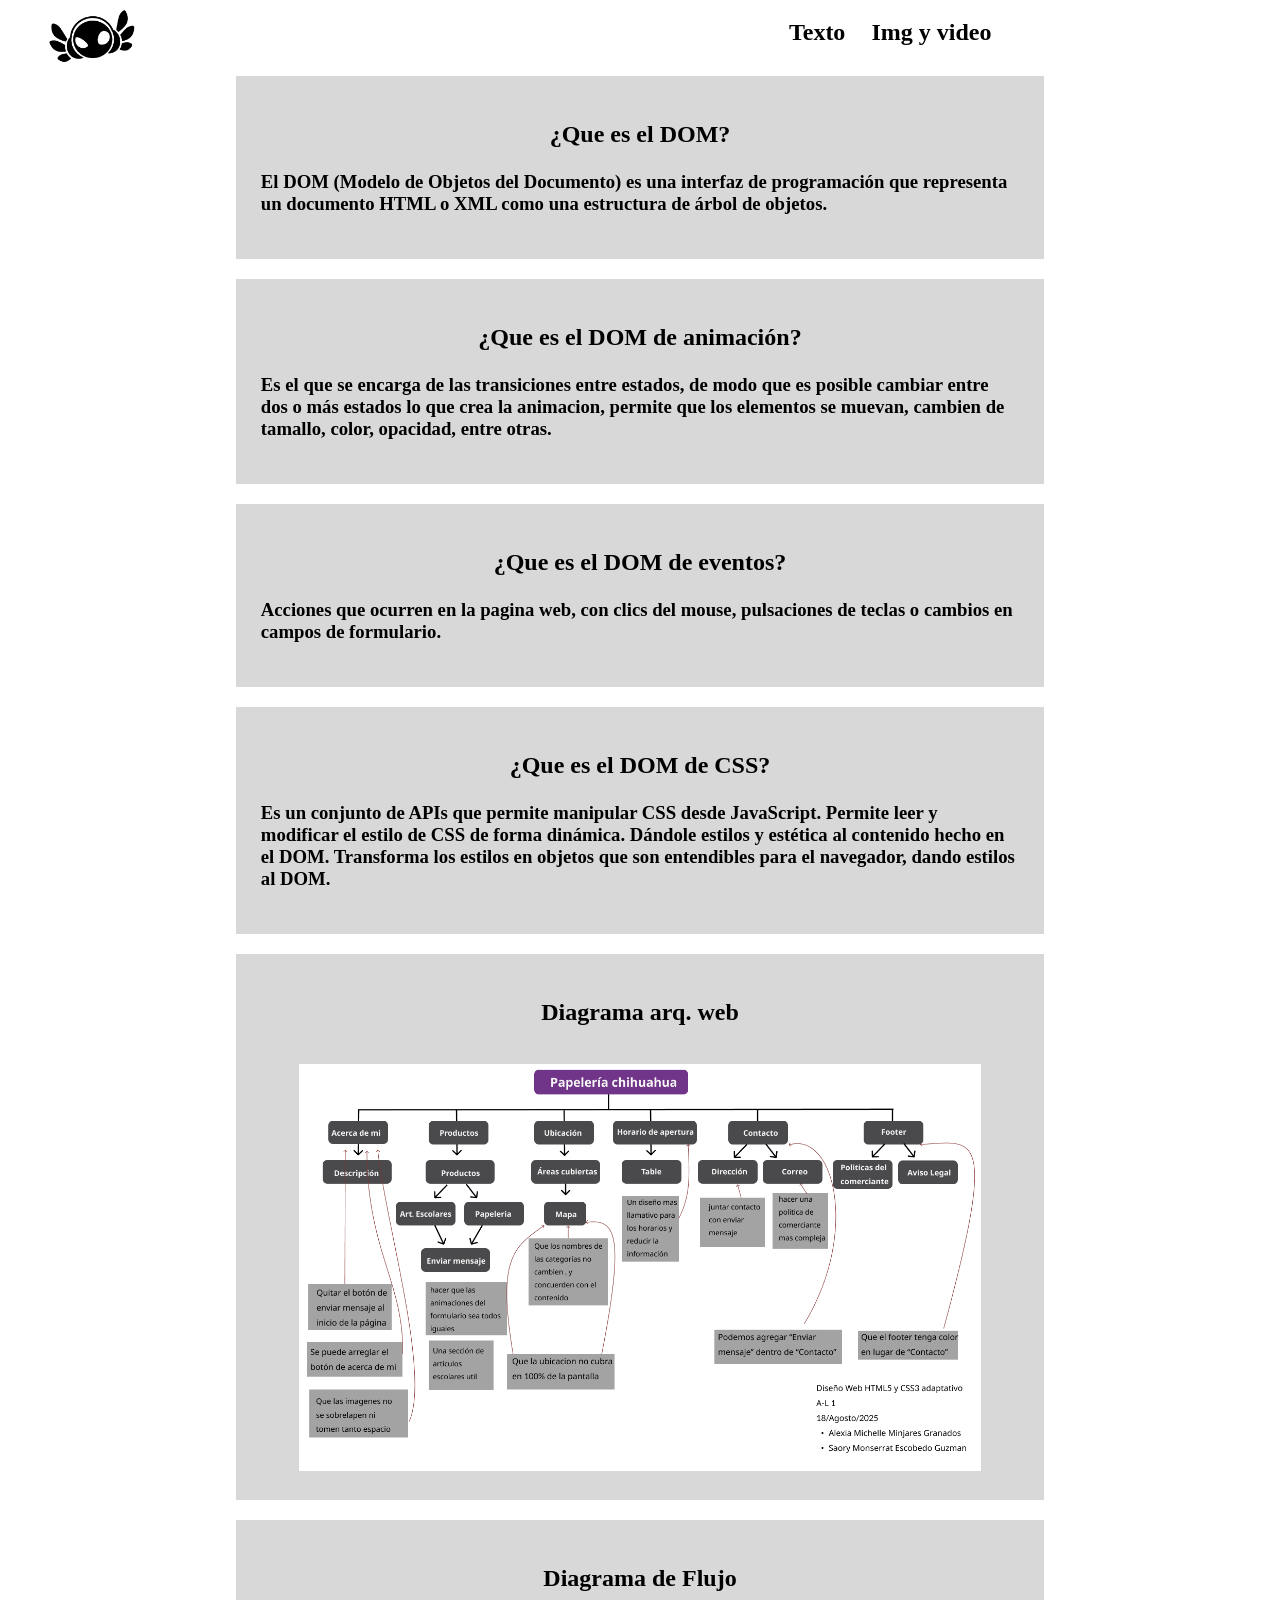
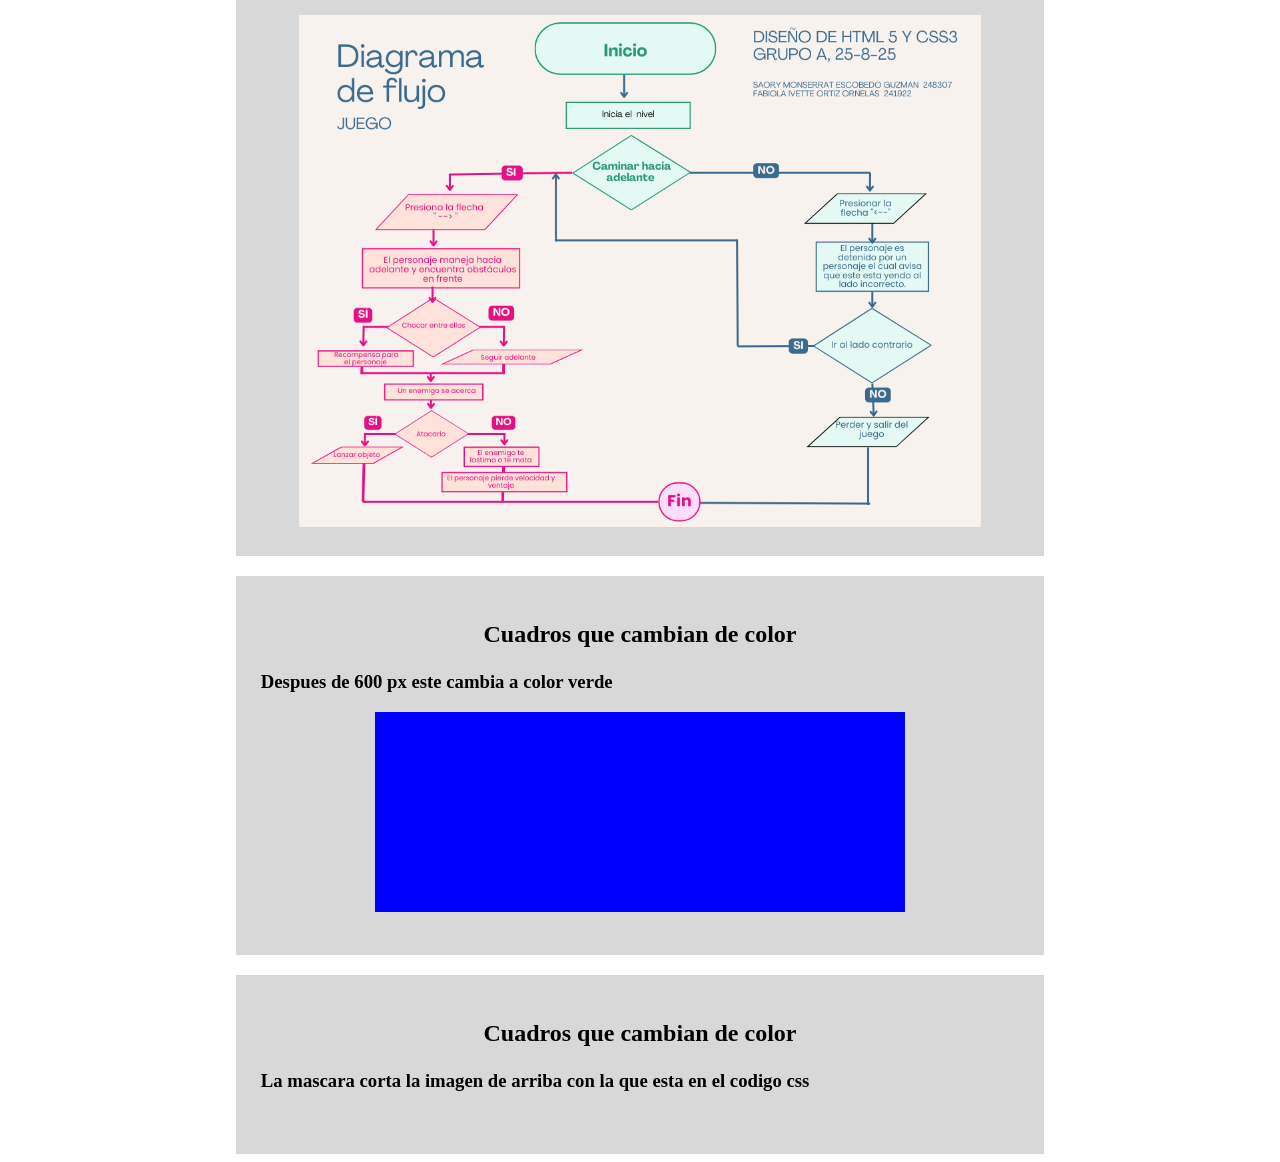
==== index.html @ 1df6e36b "Add files via upload" ====
<!--Saory Monserrat Escobedo Guzman 248307,Grupo A, 31 de agosto del 2025, Diseño web HTML3 y CSS3 adaptativo-->
<!DOCTYPE html>
<html lang="es">
<head>
    <meta charset="UTF-8">
    <meta name="viewport" content="width=device-width, initial-scale=1.0">
    <title>Bitacora :D</title>
    <link rel="stylesheet" href="style.css">
    <link href="img/ico-blanc.ico" rel="icon"></link>
</head>
<body>

    <div class="menuInicial">

        <div class="IconoPrinc">
            <a href=""><img width="auto" height="70" src="img/IconGrande.png"> </img></a>
        </div>

        <div class="selecc"> <!-- aca van las cosas de opciones de menu-->
            <h2 style="color: rgb(27, 27, 27);">
                <a href="#1" class="texesp">Texto</a>
                <a href="#2" class="texesp">Img y video</a>
            </h2>
        </div> 

    </div>

    <div class="Info">
        <h2 style="text-align: center;"> ¿Que es el DOM?</h2>
        <br>
        <h3 class="textoArri"> El DOM (Modelo de Objetos del Documento) es una interfaz de programación que representa un documento HTML o XML como una estructura de árbol de objetos.</h3>
    </div>

     <div class="Info">
        <h2 style="text-align: center;"> ¿Que es el DOM de animación?</h2>
        <br>
        <h3 class="textoArri"> Es el que se encarga de las transiciones entre estados, de modo que es posible cambiar entre dos o más estados lo que crea la animacion, permite que los elementos se muevan, cambien de tamallo, color, opacidad, entre otras.</h3>
    </div>

    <div class="Info">
        <h2 style="text-align: center;"> ¿Que es el DOM de eventos?</h2>
        <br>
        <h3 class="textoArri">Acciones que ocurren en la pagina web, con clics del mouse, pulsaciones de teclas o cambios en campos de formulario.</h3>
    </div>

    <div class="Info">
        <h2 style="text-align: center;"> ¿Que es el DOM de  CSS?</h2>
        <br>
        <h3 class="textoArri">Es un conjunto de APIs que permite manipular CSS desde JavaScript. Permite leer y modificar el estilo de CSS de forma dinámica. Dándole estilos y estética al contenido hecho en el DOM. Transforma los estilos en objetos que son entendibles para el navegador, dando estilos al DOM.​</h3>
    </div>

    <div class="Info">
        <h2 style="text-align: center;"> Diagrama arq. web</h2>
        <br>
        <center>
            <div class="textoArri1">
                <img width="90%" src="img/critica.png"></img>
            </div>
        </center>
    </div>

    <div class="Info">
        <h2 style="text-align: center;"> Diagrama de Flujo</h2>
        <br>
        <center>
            <div class="textoArri">
                <img width="90%" src="img/juego.png"></img>
            </div>
        </center>
    </div>

     <div class="Info">
        <h2 style="text-align: center;"> Cuadros que cambian de color</h2>
        <br>
         <h3 class="textoArri"> Despues de 600 px este cambia a color verde</h3>
            <div class="cajas"></div>
            <br>
     </div>

     <div class="Info">
        <h2 style="text-align: center;"> Cuadros que cambian de color</h2>
        <br>
         <h3 class="textoArri"> La mascara corta la imagen de arriba con la que esta en el codigo css</h3>
         <center>
            <div class="mascara">
                <img width="800px" height="250px" src="https://wallpapercat.com/w/full/d/9/7/33264-3840x2160-desktop-4k-star-wars-wallpaper-image.jpg" alt="Img de Star Wars">
            </div>
        </center>
     </div>

    <!--nomas pa ver-->

    

    
</body>
</html>
---- style.css ----
.menuInicial{
    margin: -1%;
    width: auto;
    height: 73px;
    position:sticky;
    top:0;
    overflow: hidden;
    background-color: #ffffff;
    color: #ffffff;
}

.IconoPrinc{
    margin-left: 3.5%;
}

.selecc
{
    text-align: right;
    float: left;
    margin-top: -75px;
    margin-left: 60%;
}

a{
    text-decoration: none; color: #000000;
}

.texesp{
    margin-left: 20px;  
    color: black;
    transition: color 0.3s ease;
}

  .texesp:hover {
    color: orange;
  }

.Info{
    width: 60%; height: 70%;
    background-color: rgb(217, 216, 216);
    display: block;
    margin-left: auto;
    margin-right: auto;
    padding: 2%;
    margin-top: 20px;
}

.textoArri{
    margin-top: -15px;
}

.cajas{
            margin-left: auto;
            margin-right: auto;
            display: block;
            width: 70%;
            height: 200px;
            background-color: blue;
        }
 
        @media (max-width: 600px) {
            .cajas{
            color: black;
            background-color: rgb(137, 249, 62);
        }
 
        }


/*prueba*/
@property --maria {
            syntax: "<color>";
            inherits: true;
            initial-value: #ED217C;
        }
 
        @property --tamaño{
            syntax: "<length>";
            inherits: false;
            initial-value: 50px;
        }

        .mascara {
            mask-size: 90%;
            mask-image: url(https://upload.wikimedia.org/wikipedia/commons/thumb/a/a6/Logo_NIKE.svg/1200px-Logo_NIKE.svg.png);
            mask-repeat: no-repeat;
        }
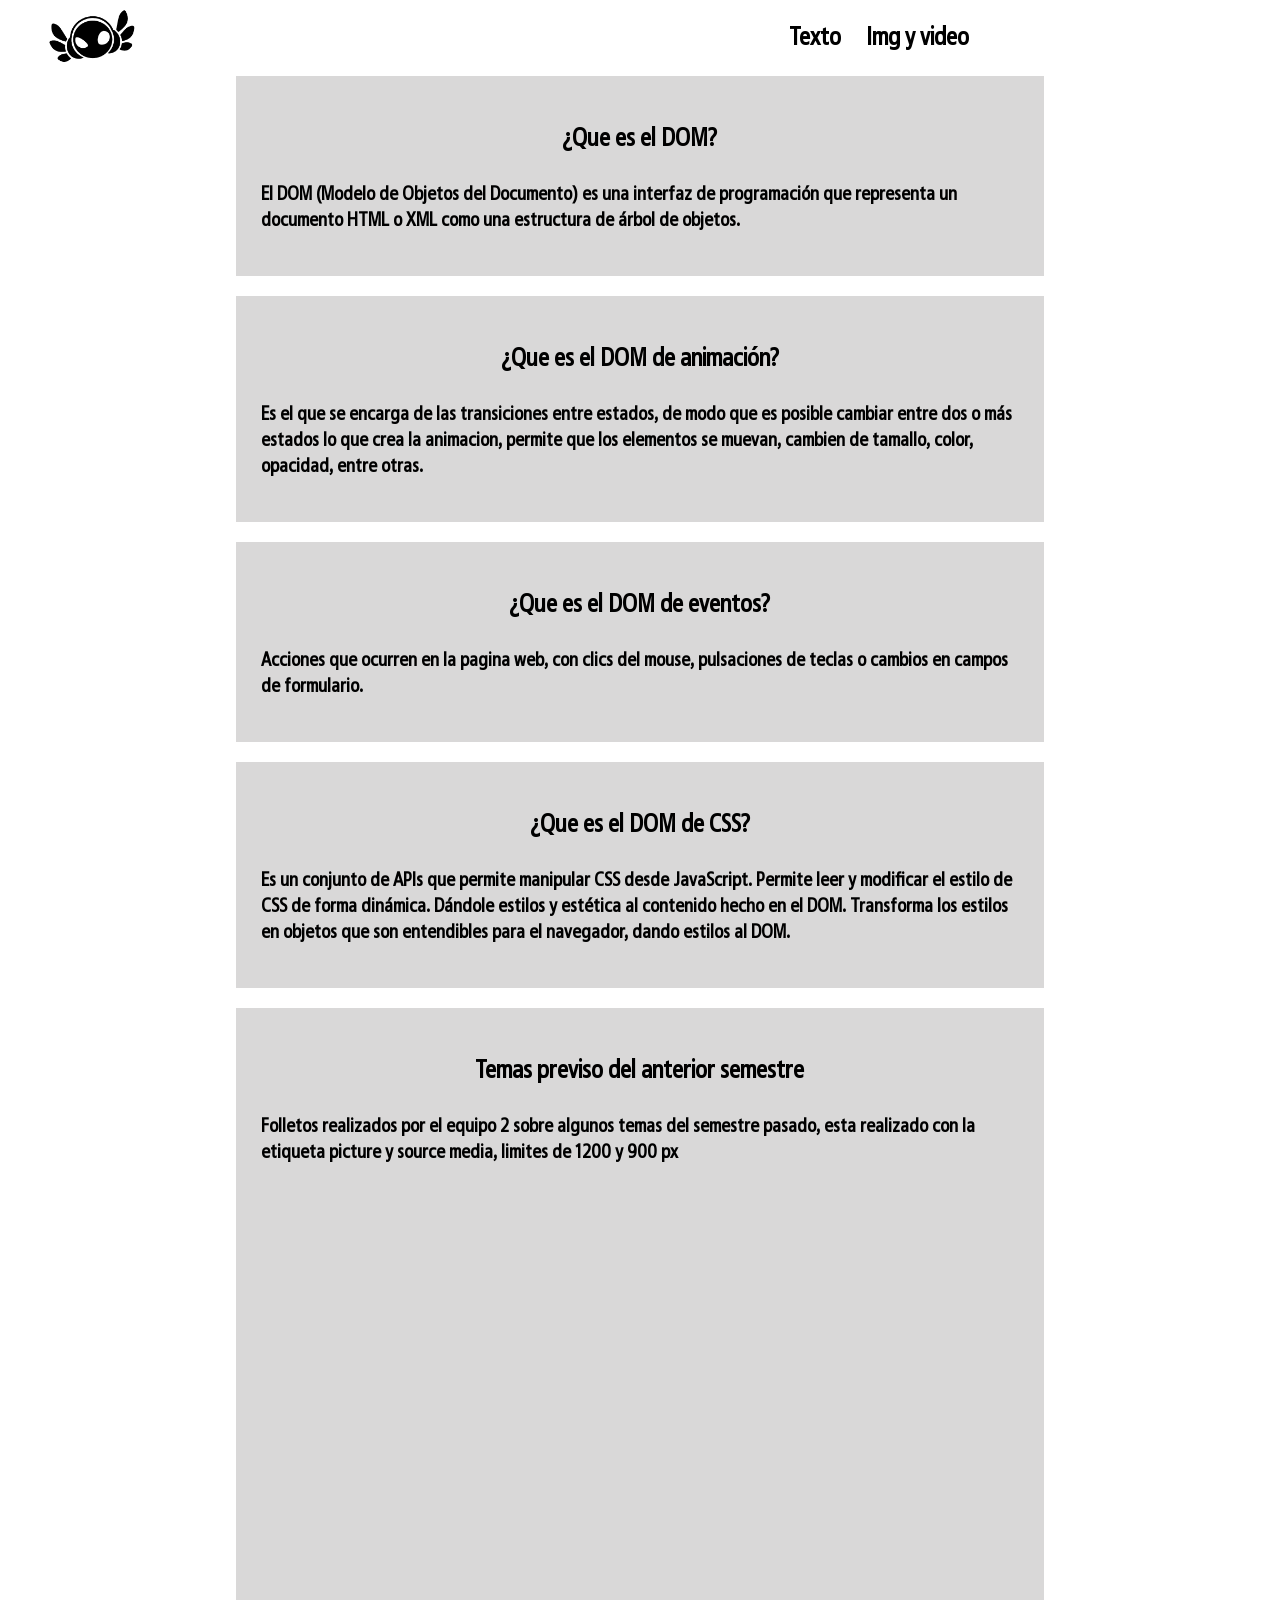
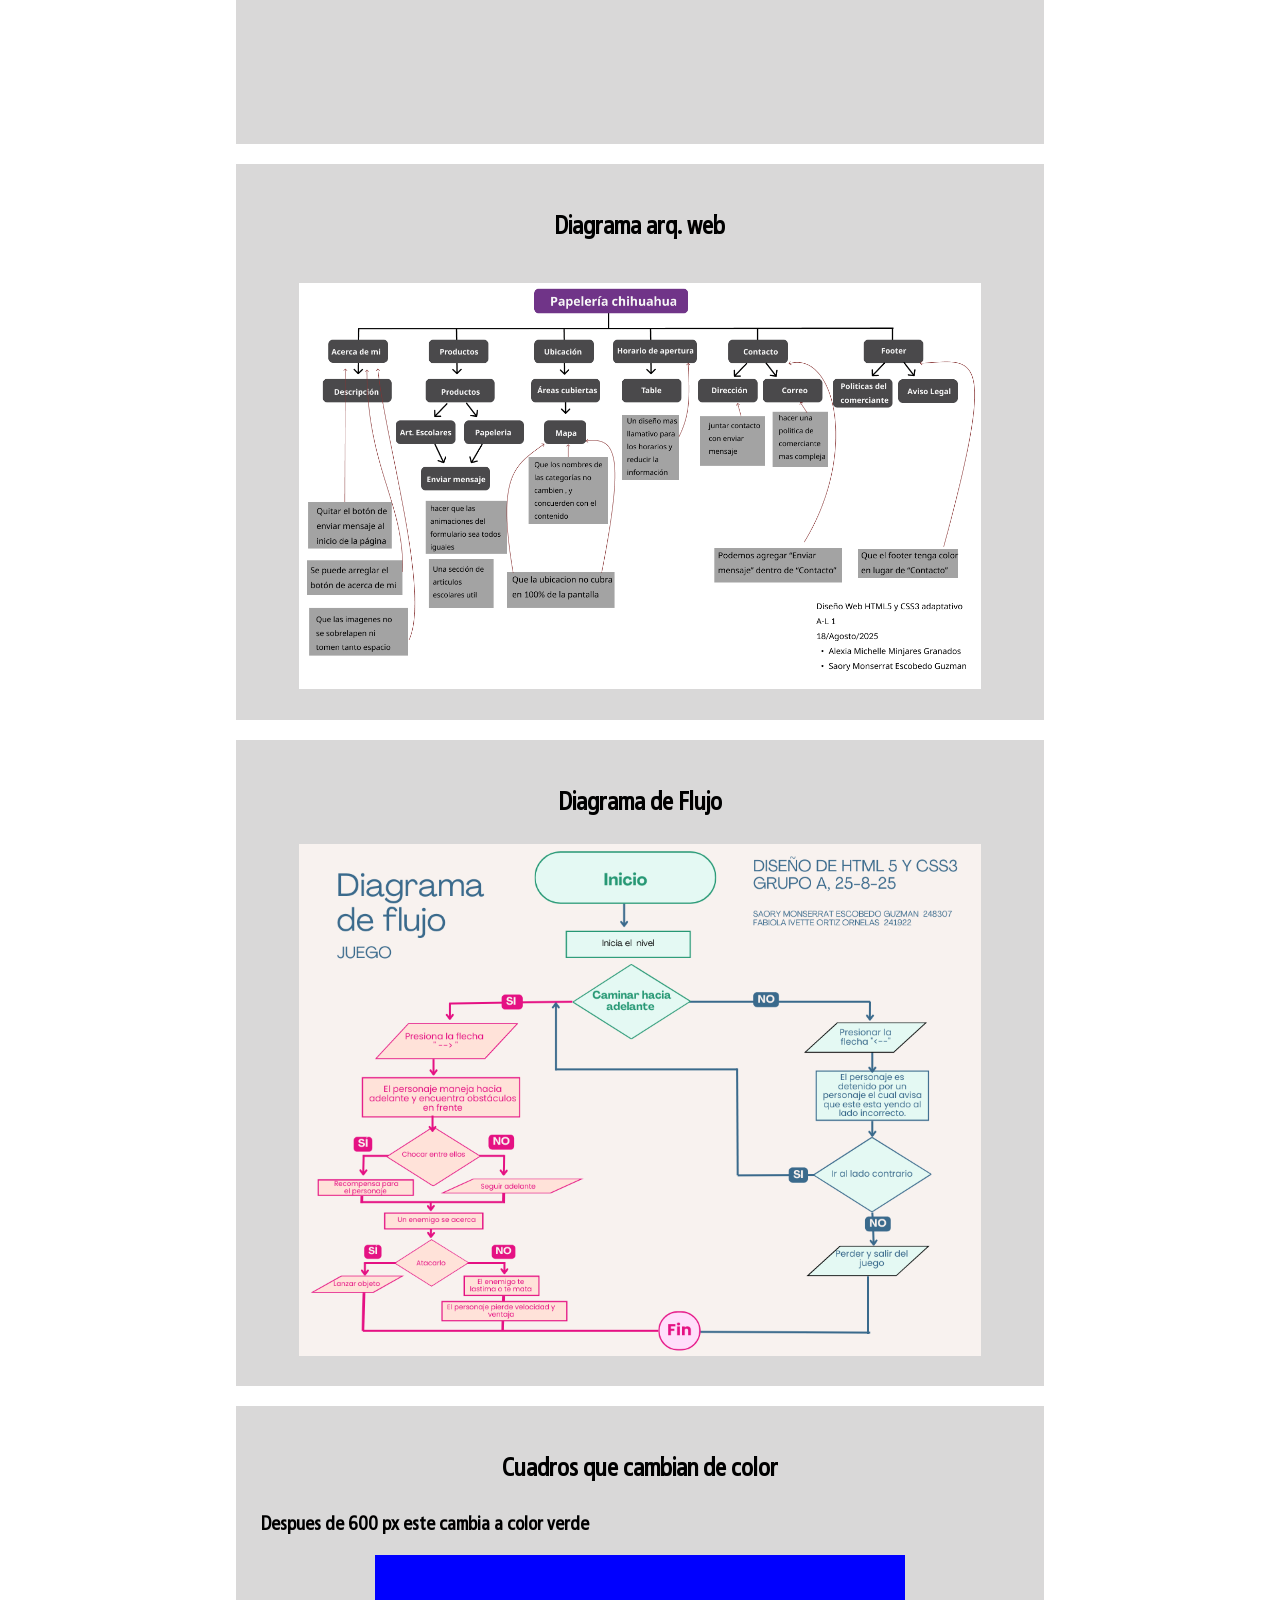
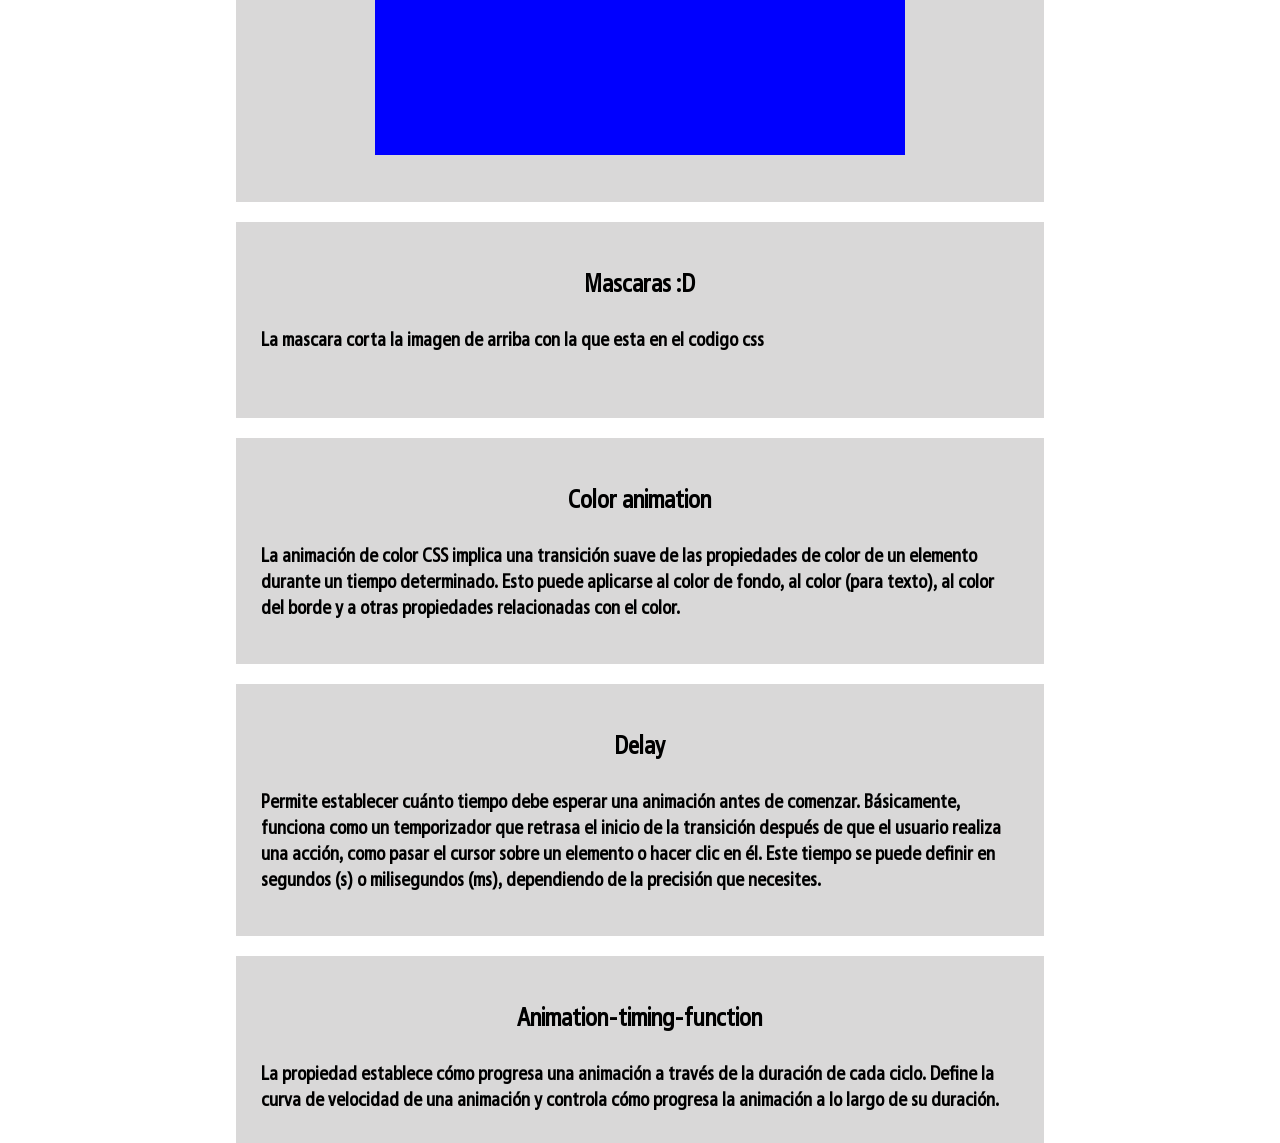
==== commit c7292d4f: "Add files via upload" ====
--- a/index.html
+++ b/index.html
@@ -50,6 +50,20 @@
     </div>
 
     <div class="Info">
+        <h2 style="text-align: center;"> Temas previso del anterior semestre</h2>
+        <br>
+        <h3 class="textoArri">Folletos realizados por el equipo 2 sobre algunos temas del semestre pasado, esta realizado con la etiqueta picture y source media, limites de 1200 y 900 px</h3>
+        <center>
+             <picture>
+                <source media="(min-width: 1200px)" srcset="img/grupo1.png">
+                <source media="(min-width: 900px)" srcset="img/grupo2.png">
+                <img src="https://i.pinimg.com/originals/86/f4/fb/86f4fb3a83bdca697b5f6c188c2a95ba.gif" alt="banner de sitio" style="width: 70%; height: auto;">
+            </picture>
+        </center>
+       
+    </div>
+
+    <div class="Info">
         <h2 style="text-align: center;"> Diagrama arq. web</h2>
         <br>
         <center>
@@ -78,7 +92,7 @@
      </div>
 
      <div class="Info">
-        <h2 style="text-align: center;"> Cuadros que cambian de color</h2>
+        <h2 style="text-align: center;"> Mascaras :D</h2>
         <br>
          <h3 class="textoArri"> La mascara corta la imagen de arriba con la que esta en el codigo css</h3>
          <center>
@@ -88,6 +102,42 @@
         </center>
      </div>
 
+     <div class="Info">
+        <h2 style="text-align: center;">Color animation</h2>
+        <br>
+        <h3 class="textoArri">La animación de color CSS implica una transición suave de las propiedades de color de un elemento durante un tiempo determinado. Esto puede aplicarse al color de fondo, al color (para texto), al color del borde y a otras propiedades relacionadas con el color.</h3>
+        
+     </div>
+
+     <div class="Info">
+        <h2 style="text-align: center;"> Delay </h2>
+        <br>
+        <h3 class="textoArri">Permite establecer cuánto tiempo debe esperar una animación antes de comenzar. Básicamente, funciona como un temporizador que retrasa el inicio de la transición después de que el usuario realiza una acción, como pasar el cursor sobre un elemento o hacer clic en él. Este tiempo se puede definir en segundos (s) o milisegundos (ms), dependiendo de la precisión que necesites.</h3>
+        
+     </div>
+
+     <div class="Info">
+        <h2 style="text-align: center;">Animation-timing-function</h2>
+        <br>
+        <h3 class="textoArri">La propiedad establece cómo progresa una animación a través de la duración de cada ciclo. Define la curva de velocidad de una animación y controla cómo progresa la animación a lo largo de su duración.</h3>
+        
+     </div>
+
+     <div class="Info">
+        <h2 style="text-align: center;">Animation-direction</h2>
+        <br>
+        <h3 class="textoArri">indica si la animación debe retroceder hasta el fotograma de inicio al finalizar la secuencia o si debe comenzar desde el principio al llegar al final.</h3>
+        
+     </div>
+
+
+     <div class="Info">
+        <h2 style="text-align: center;">Animation-fill-mode</h2>
+        <br>
+        <h3 class="textoArri">Determina cómo se aplican los estilos de un elemento antes y después de que una animación comience y termine. Por defecto, las animaciones CSS solo afectan a un elemento durante su tiempo de ejecución activa, lo que significa que no aplican estilos durante ningún retraso de animación ni después de que esta finalice.</h3>
+        
+     </div>
+
     <!--nomas pa ver-->
 
     
--- a/style.css
+++ b/style.css
@@ -1,3 +1,12 @@
+@font-face{
+    src: url(fact-narrow_freefontdownload_org/fact-narrow.woff);
+    font-family: fact narrow;
+}
+
+body{
+    font-family: fact narrow;
+}
+
 .menuInicial{
     margin: -1%;
     width: auto;
@@ -7,6 +16,7 @@
     overflow: hidden;
     background-color: #ffffff;
     color: #ffffff;
+    z-index: 3;
 }
 
 .IconoPrinc{
@@ -85,5 +95,5 @@
             mask-image: url(https://upload.wikimedia.org/wikipedia/commons/thumb/a/a6/Logo_NIKE.svg/1200px-Logo_NIKE.svg.png);
             mask-repeat: no-repeat;
         }
- 
-        +
+    
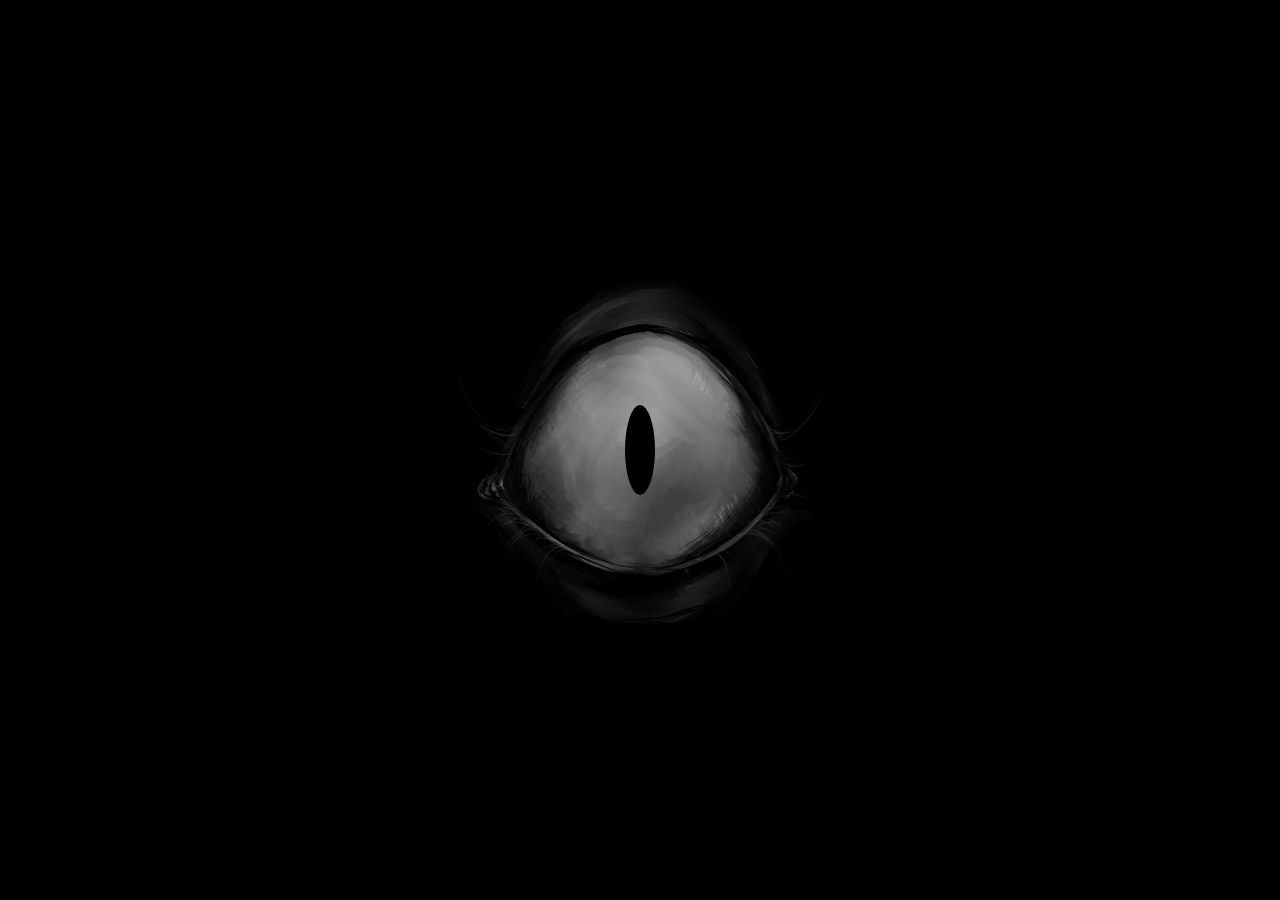
==== commit dc5755b8: "Add files via upload" ====
--- a/index.html
+++ b/index.html
@@ -1,147 +1,70 @@
-<!--Saory Monserrat Escobedo Guzman 248307,Grupo A, 31 de agosto del 2025, Diseño web HTML3 y CSS3 adaptativo-->
 <!DOCTYPE html>
 <html lang="es">
 <head>
     <meta charset="UTF-8">
     <meta name="viewport" content="width=device-width, initial-scale=1.0">
-    <title>Bitacora :D</title>
-    <link rel="stylesheet" href="style.css">
-    <link href="img/ico-blanc.ico" rel="icon"></link>
+    <title>Ojo que sigue al mouse</title>
+    <link rel="stylesheet" href="style.css"></link>
+    <link rel="stylesheet" href="reset.css"></link>    
+    <link href="img/icoBill.ico" rel="icon"></link>
+
+
 </head>
 <body>
+<div class="bodys">
+    <div class="disfraz">
+        <img src="img/Nueva Dibujo.png"></img>
+    </div>
+    
+    <a href="pagPrin.html">
+        <div class="eye">
+        <div class="pupil" id="pupil"></div>
+        </div>
+    </a>
+    
 
-    <div class="menuInicial">
+    <script>
+        const eye = document.querySelector('.eye');
+        const pupil = document.getElementById('pupil');
 
-        <div class="IconoPrinc">
-            <a href=""><img width="auto" height="70" src="img/IconGrande.png"> </img></a>
-        </div>
+        // Obtener las dimensiones del ojo
+        const eyeRect = eye.getBoundingClientRect();
+        const eyeCenterX = eyeRect.left + eyeRect.width / 2;
+        const eyeCenterY = eyeRect.top + eyeRect.height / 2;
 
-        <div class="selecc"> <!-- aca van las cosas de opciones de menu-->
-            <h2 style="color: rgb(27, 27, 27);">
-                <a href="#1" class="texesp">Texto</a>
-                <a href="#2" class="texesp">Img y video</a>
-            </h2>
-        </div> 
+        // Función para mover la pupila
+        function movePupil(event) {
+            const mouseX = event.clientX;
+            const mouseY = event.clientY;
 
-    </div>
+            // Calcular la distancia desde el centro del ojo hasta el puntero
+            const deltaX = mouseX - eyeCenterX;
+            const deltaY = mouseY - eyeCenterY;
+            const distanceFromCenter = Math.sqrt(deltaX ** 2 + deltaY ** 2);
 
-    <div class="Info">
-        <h2 style="text-align: center;"> ¿Que es el DOM?</h2>
-        <br>
-        <h3 class="textoArri"> El DOM (Modelo de Objetos del Documento) es una interfaz de programación que representa un documento HTML o XML como una estructura de árbol de objetos.</h3>
-    </div>
+            // Si el mouse está cerca del centro (radio de la pupila), coloca la pupila en el centro
+            const maxDistance = eyeRect.width / 4;
 
-     <div class="Info">
-        <h2 style="text-align: center;"> ¿Que es el DOM de animación?</h2>
-        <br>
-        <h3 class="textoArri"> Es el que se encarga de las transiciones entre estados, de modo que es posible cambiar entre dos o más estados lo que crea la animacion, permite que los elementos se muevan, cambien de tamallo, color, opacidad, entre otras.</h3>
-    </div>
+            if (distanceFromCenter < 10) {
+                pupil.style.transform = 'translate(0, 0)'; // Centrar pupila
+            } else {
+                // Calcular el ángulo y la posición de la pupila
+                const angle = Math.atan2(deltaY, deltaX);
+                const distance = Math.min(maxDistance, distanceFromCenter); // Limitar el movimiento
 
-    <div class="Info">
-        <h2 style="text-align: center;"> ¿Que es el DOM de eventos?</h2>
-        <br>
-        <h3 class="textoArri">Acciones que ocurren en la pagina web, con clics del mouse, pulsaciones de teclas o cambios en campos de formulario.</h3>
-    </div>
+                const pupilX = Math.cos(angle) * distance;
+                const pupilY = Math.sin(angle) * distance;
 
-    <div class="Info">
-        <h2 style="text-align: center;"> ¿Que es el DOM de  CSS?</h2>
-        <br>
-        <h3 class="textoArri">Es un conjunto de APIs que permite manipular CSS desde JavaScript. Permite leer y modificar el estilo de CSS de forma dinámica. Dándole estilos y estética al contenido hecho en el DOM. Transforma los estilos en objetos que son entendibles para el navegador, dando estilos al DOM.​</h3>
-    </div>
+                pupil.style.transform = `translate(${pupilX}px, ${pupilY}px)`;
+            }
+        }
 
-    <div class="Info">
-        <h2 style="text-align: center;"> Temas previso del anterior semestre</h2>
-        <br>
-        <h3 class="textoArri">Folletos realizados por el equipo 2 sobre algunos temas del semestre pasado, esta realizado con la etiqueta picture y source media, limites de 1200 y 900 px</h3>
-        <center>
-             <picture>
-                <source media="(min-width: 1200px)" srcset="img/grupo1.png">
-                <source media="(min-width: 900px)" srcset="img/grupo2.png">
-                <img src="https://i.pinimg.com/originals/86/f4/fb/86f4fb3a83bdca697b5f6c188c2a95ba.gif" alt="banner de sitio" style="width: 70%; height: auto;">
-            </picture>
-        </center>
-       
-    </div>
-
-    <div class="Info">
-        <h2 style="text-align: center;"> Diagrama arq. web</h2>
-        <br>
-        <center>
-            <div class="textoArri1">
-                <img width="90%" src="img/critica.png"></img>
-            </div>
-        </center>
-    </div>
-
-    <div class="Info">
-        <h2 style="text-align: center;"> Diagrama de Flujo</h2>
-        <br>
-        <center>
-            <div class="textoArri">
-                <img width="90%" src="img/juego.png"></img>
-            </div>
-        </center>
-    </div>
-
-     <div class="Info">
-        <h2 style="text-align: center;"> Cuadros que cambian de color</h2>
-        <br>
-         <h3 class="textoArri"> Despues de 600 px este cambia a color verde</h3>
-            <div class="cajas"></div>
-            <br>
-     </div>
-
-     <div class="Info">
-        <h2 style="text-align: center;"> Mascaras :D</h2>
-        <br>
-         <h3 class="textoArri"> La mascara corta la imagen de arriba con la que esta en el codigo css</h3>
-         <center>
-            <div class="mascara">
-                <img width="800px" height="250px" src="https://wallpapercat.com/w/full/d/9/7/33264-3840x2160-desktop-4k-star-wars-wallpaper-image.jpg" alt="Img de Star Wars">
-            </div>
-        </center>
-     </div>
-
-     <div class="Info">
-        <h2 style="text-align: center;">Color animation</h2>
-        <br>
-        <h3 class="textoArri">La animación de color CSS implica una transición suave de las propiedades de color de un elemento durante un tiempo determinado. Esto puede aplicarse al color de fondo, al color (para texto), al color del borde y a otras propiedades relacionadas con el color.</h3>
-        
-     </div>
-
-     <div class="Info">
-        <h2 style="text-align: center;"> Delay </h2>
-        <br>
-        <h3 class="textoArri">Permite establecer cuánto tiempo debe esperar una animación antes de comenzar. Básicamente, funciona como un temporizador que retrasa el inicio de la transición después de que el usuario realiza una acción, como pasar el cursor sobre un elemento o hacer clic en él. Este tiempo se puede definir en segundos (s) o milisegundos (ms), dependiendo de la precisión que necesites.</h3>
-        
-     </div>
-
-     <div class="Info">
-        <h2 style="text-align: center;">Animation-timing-function</h2>
-        <br>
-        <h3 class="textoArri">La propiedad establece cómo progresa una animación a través de la duración de cada ciclo. Define la curva de velocidad de una animación y controla cómo progresa la animación a lo largo de su duración.</h3>
-        
-     </div>
-
-     <div class="Info">
-        <h2 style="text-align: center;">Animation-direction</h2>
-        <br>
-        <h3 class="textoArri">indica si la animación debe retroceder hasta el fotograma de inicio al finalizar la secuencia o si debe comenzar desde el principio al llegar al final.</h3>
-        
-     </div>
+        // Detectar movimiento del mouse
+        document.addEventListener('mousemove', movePupil);
+    </script>
+</div>
+</body>
+</html>
 
 
-     <div class="Info">
-        <h2 style="text-align: center;">Animation-fill-mode</h2>
-        <br>
-        <h3 class="textoArri">Determina cómo se aplican los estilos de un elemento antes y después de que una animación comience y termine. Por defecto, las animaciones CSS solo afectan a un elemento durante su tiempo de ejecución activa, lo que significa que no aplican estilos durante ningún retraso de animación ni después de que esta finalice.</h3>
-        
-     </div>
 
-    <!--nomas pa ver-->
-
-    
-
-    
-</body>
-</html>
--- a/style.css
+++ b/style.css
@@ -1,13 +1,51 @@
-@font-face{
+    @font-face{
     src: url(fact-narrow_freefontdownload_org/fact-narrow.woff);
     font-family: fact narrow;
 }
 
 body{
     font-family: fact narrow;
-}
-
-.menuInicial{
+    background: #f9fbff;
+}
+    
+    
+    .contenedor {
+      font-family: fact narrow;
+      width: 80%; height: 70%;
+      background-color: lightblue;
+      display: block;
+      margin-left: auto;
+      margin-right: auto;
+      padding: 3%;
+      margin-top: 20px;
+      margin-bottom: 7%;
+      
+    }
+
+    /* ====== Por defecto: CELULAR ====== */
+    .contenedor {
+      width: 70%; height: 60%;
+
+    }
+
+    /* ====== TABLETA ====== */
+    @media (min-width: 768px) {
+      .contenedor {
+        background: lightgreen;
+        font-size: 20px;
+      }
+    }
+
+    /* ====== COMPUTADORA ====== */
+    @media (min-width: 1024px) {
+      .contenedor {
+        background: lightcoral;
+        width: 60%; height: 70%;
+      }}
+
+    /* empezamos con ya la bitacora pipipi*/
+
+    .menuInicial{
     margin: -1%;
     width: auto;
     height: 73px;
@@ -17,26 +55,37 @@
     background-color: #ffffff;
     color: #ffffff;
     z-index: 3;
-}
+    }
 
 .IconoPrinc{
     margin-left: 3.5%;
 }
-
+.c{
+  margin-top: 5px;
+}
+
+.m{
+  margin-top: 2px;
+}
 .selecc
 {
     text-align: right;
     float: left;
     margin-top: -75px;
-    margin-left: 60%;
+    margin-left: 65%;
 }
 
 a{
     text-decoration: none; color: #000000;
 }
 
+.abajo{
+        margin-bottom: -100px;
+     }
+
 .texesp{
-    margin-left: 20px;  
+    margin-left: 17px; 
+    margin-top: 50px;
     color: black;
     transition: color 0.3s ease;
 }
@@ -45,18 +94,23 @@
     color: orange;
   }
 
-.Info{
-    width: 60%; height: 70%;
-    background-color: rgb(217, 216, 216);
-    display: block;
-    margin-left: auto;
-    margin-right: auto;
-    padding: 2%;
-    margin-top: 20px;
-}
-
+.tipografia{
+    font-family: fact narrow;
+    font-size: 1.3rem;
+}
+
+    @media (min-width: 768px){
+        .tipografia{
+    font-size: 1.7rem;
+    }
+    }
+    @media (min-width: 1024px){/*compu*/
+       .tipografia{
+    font-size: 2rem;
+    }} 
 .textoArri{
-    margin-top: -15px;
+    text-align: center;
+    margin-bottom: 5%;
 }
 
 .cajas{
@@ -75,25 +129,143 @@
         }
  
         }
-
-
-/*prueba*/
-@property --maria {
-            syntax: "<color>";
-            inherits: true;
-            initial-value: #ED217C;
-        }
+.mascara {
+    mask-size: 90%;
+    mask-image: url(https://upload.wikimedia.org/wikipedia/commons/thumb/a/a6/Logo_NIKE.svg/1200px-Logo_NIKE.svg.png);
+    mask-repeat: no-repeat;
+        }
+        
+/*empieza la presentcion y asi*/
+
+.general{
+      font-family: fact narrow;
+      display: flex;
+      justify-content: center;
+      align-items: center;
+      min-height: 100vh;
+    background: #f9fbff;
+
+}
+
+.carrusel {
+      position: relative;
+      width: 80%;
+      margin-top: 7%;
+      max-width: 1000px;
+      overflow: hidden;
+    }
+
+    .carrusel img {
+      width: 100%;
+      display: none;
+    }
+
+    .carrusel img.active {
+      display: block;
+      animation: fade 0.8s;
+    }
+
+    @keyframes fade {
+      from { opacity: 0.4; }
+      to { opacity: 1; }
+    }
+
+    .boton {
+      position: absolute;
+      top: 50%;
+      transform: translateY(-50%);
+      background: rgba(57, 57, 57, 0.502);
+      color: white;
+      border: none;
+      padding: 12px;
+      cursor: pointer;
+      border-radius: 50%;
+      font-size: 18px;
+    }
+
+    .boton:hover {
+      background: rgba(87, 87, 87, 0.356);
+    }
+
+    .prev { left: 10px; }
+    .next { right: 10px; }
+
+
+
+
+
+/*seccion el ojo que te sigue buuuuu*/
+
  
-        @property --tamaño{
-            syntax: "<length>";
-            inherits: false;
-            initial-value: 50px;
-        }
-
-        .mascara {
-            mask-size: 90%;
-            mask-image: url(https://upload.wikimedia.org/wikipedia/commons/thumb/a/a6/Logo_NIKE.svg/1200px-Logo_NIKE.svg.png);
-            mask-repeat: no-repeat;
-        }
-
-    +        .bodys {
+            margin: 0;
+            height: 100vh;
+            display: flex;
+            justify-content: center;
+            align-items: center;
+            background-color: #000000;
+            overflow: hidden;
+        }
+
+        .eye {
+            position: relative;
+            width: 300px;
+            height: 300px;
+            background-color: white;
+            border-radius: 50%;
+            display: flex;
+            justify-content: center;
+            align-items: center;
+            box-shadow: 0 0 15px rgba(0, 0, 0, 0.5);
+        }
+
+        .pupil {
+            position: absolute;
+            width: 30px;
+            height: 90px;
+            background-color: rgb(0, 0, 0);
+            border-radius: 50%;
+            transition: transform 0.1s ease-out;
+            z-index: 4;
+        }
+        .pupil:hover{
+            background-color: rgba(255, 255, 255, 0.377);
+        }
+    
+
+        .disfraz{
+            z-index: 2;
+            position: absolute;
+            margin-left: -10px;
+        }
+
+/*ilustracion codigo*/
+* { margin: 0; padding: 0; box-sizing: border-box; }
+
+    .bodyt {
+      font-family: Arial, sans-serif;
+      height: 200vh; /* scroll de prueba */
+    }
+
+    .parallax-container {
+      position: relative;
+      height: 100vh;
+      overflow: hidden;
+    }
+
+    .layer {
+      position: absolute;
+      top: 0;
+      left: 0;
+      width: 100%;
+      height: 100%;
+      display: flex;
+      justify-content: center;
+      align-items: center;
+      will-change: transform;
+    }
+
+    .layer img {
+      max-width: 100%;   /* se adapta al ancho de la pantalla */
+      height: auto;      /* mantiene proporción */
+    }
